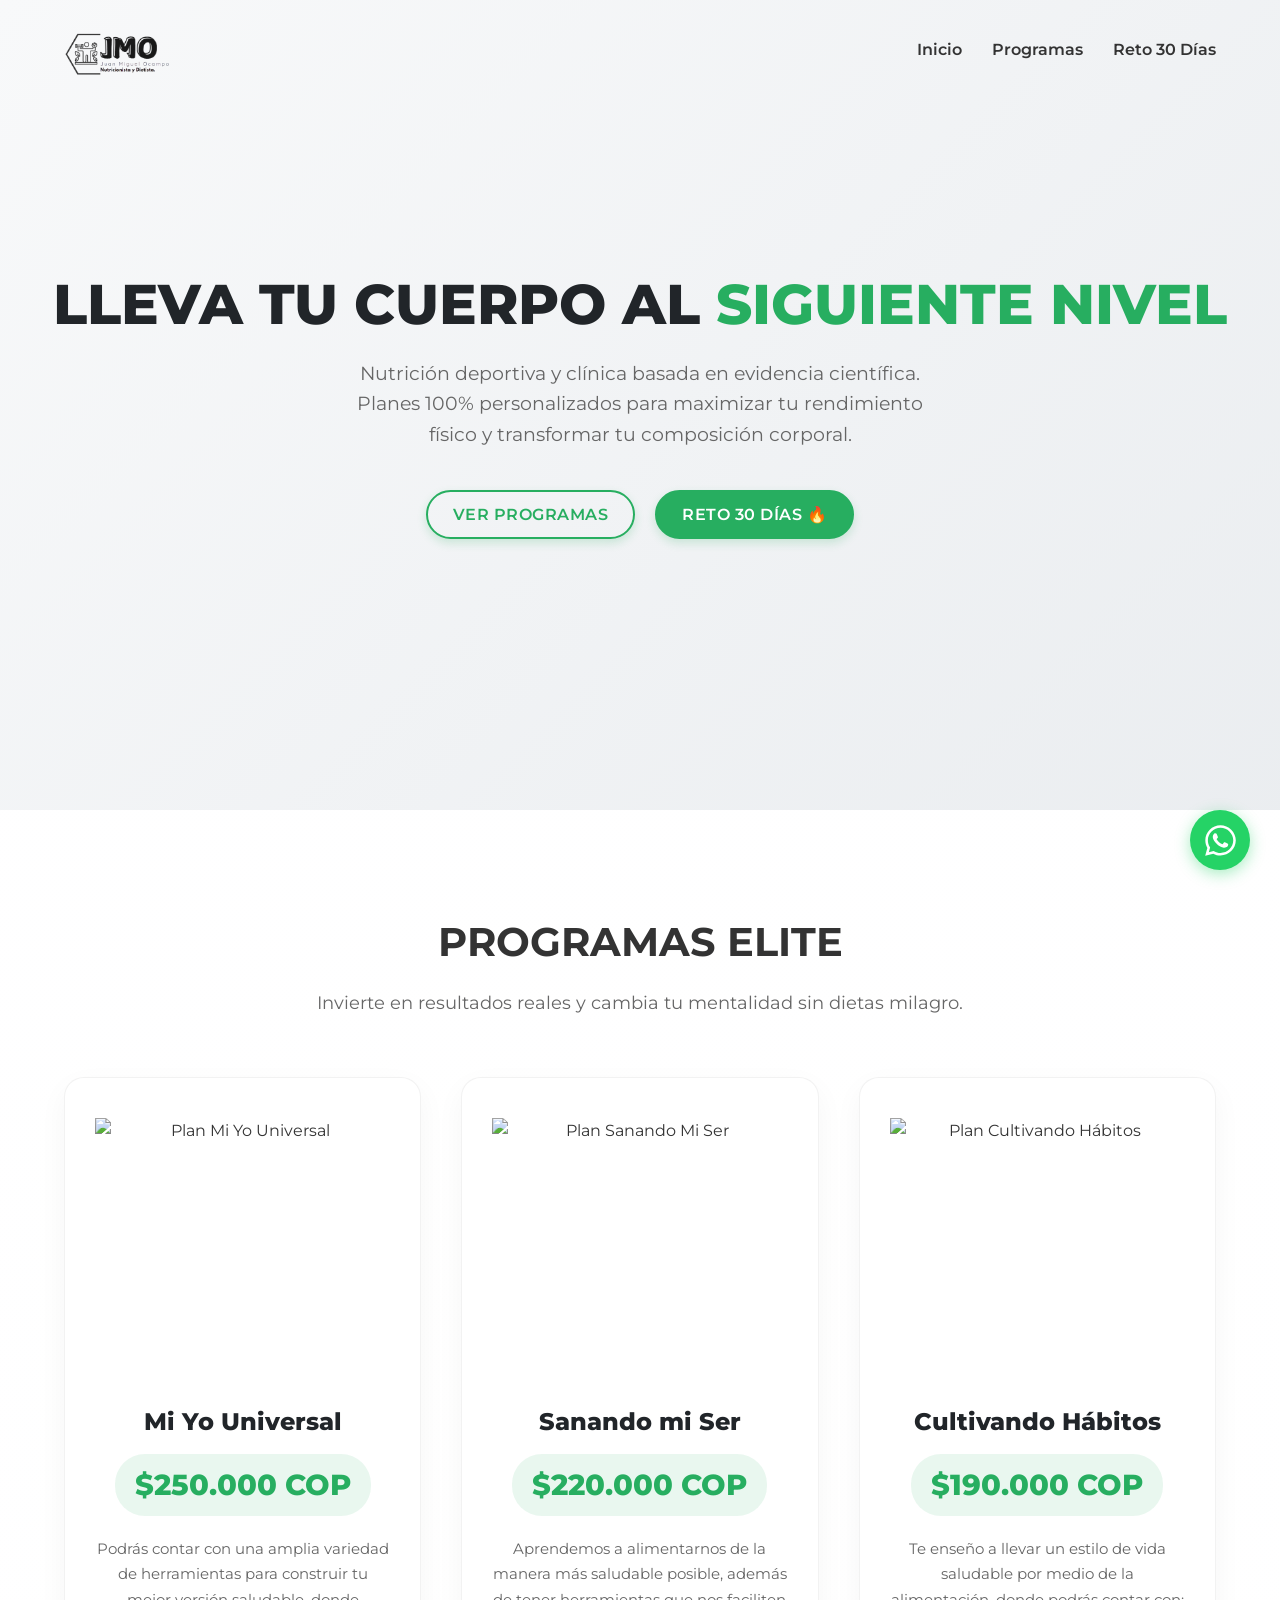
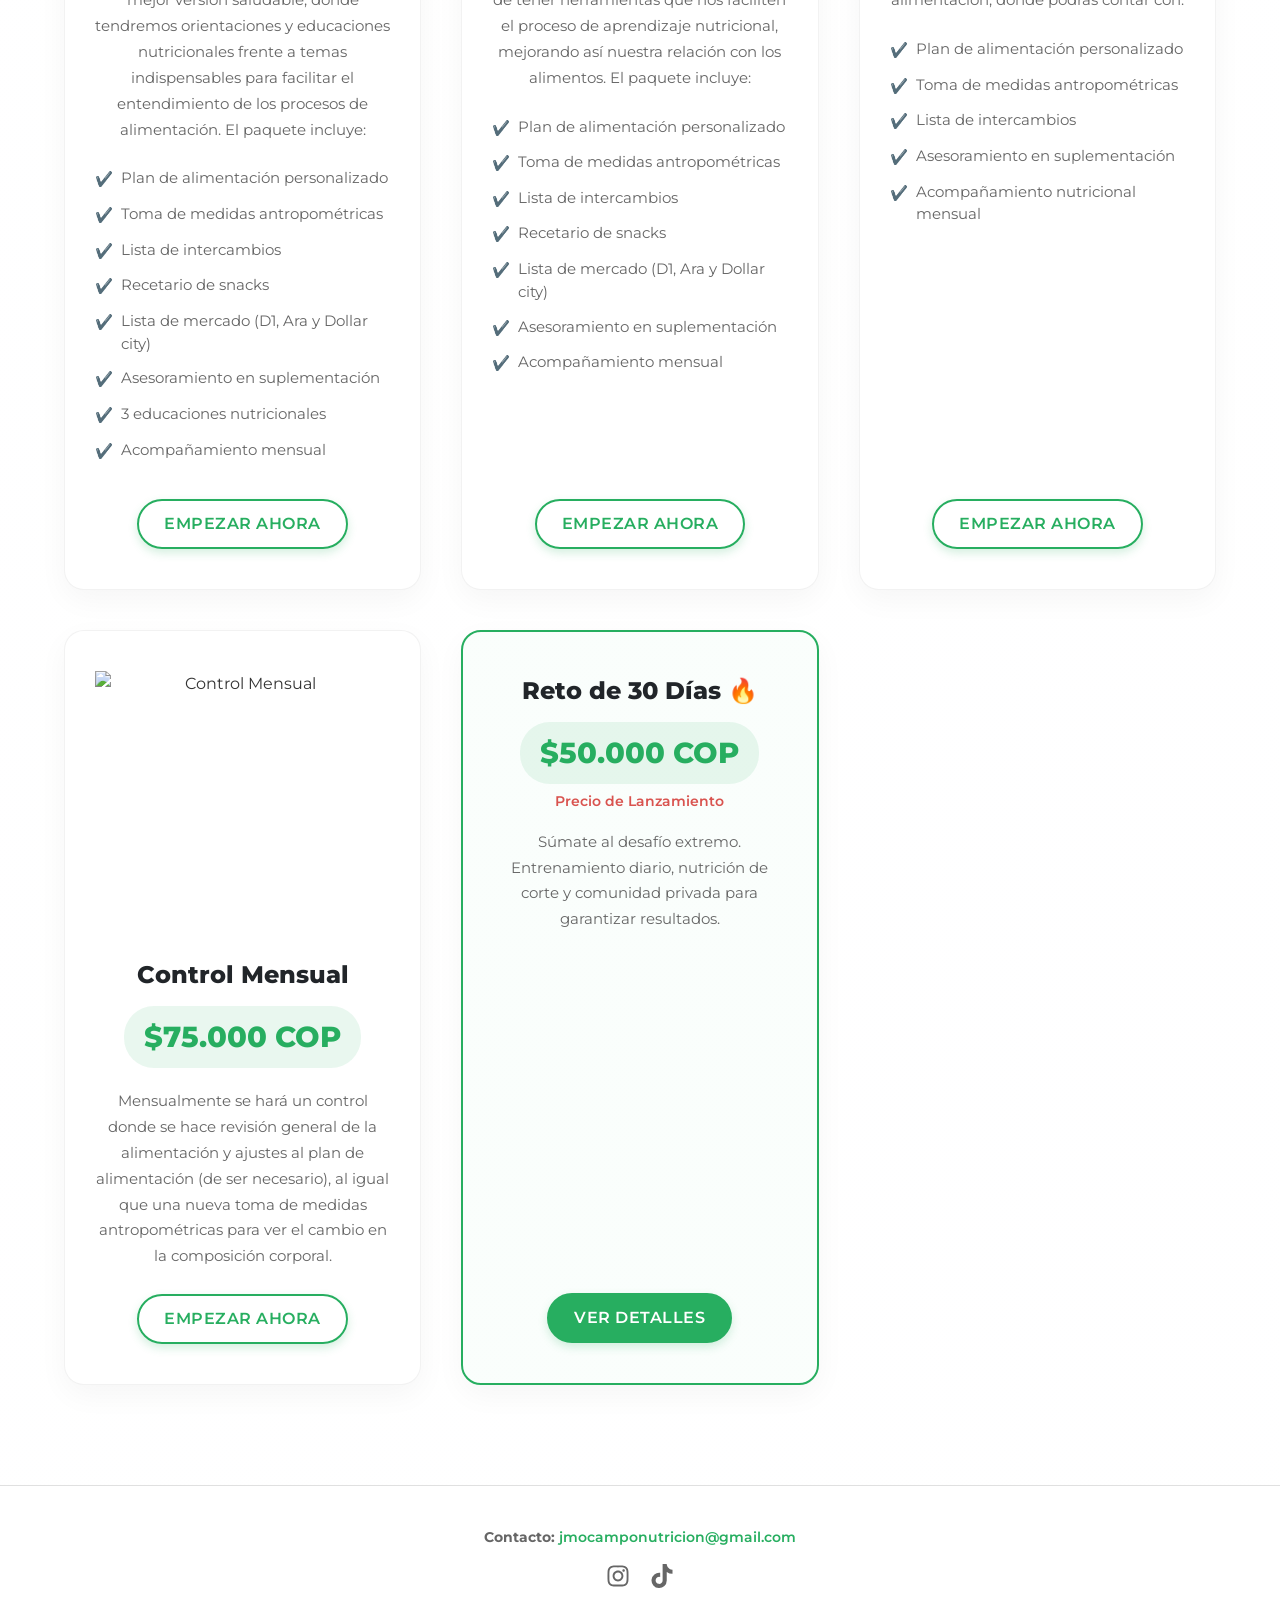
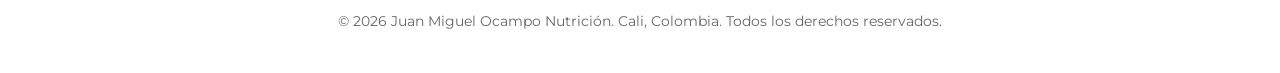
==== index.html @ ce95910d "Add files via upload" ====
<!DOCTYPE html>
<html lang="es">

<head>
    <meta charset="UTF-8">
    <meta name="viewport" content="width=device-width, initial-scale=1.0">
    <title>Juan Miguel Ocampo | Nutricionista Deportivo y Clínico</title>
    <meta name="description"
        content="Juan Miguel Ocampo, Nutricionista Deportivo y Clínico. Transformación corporal, planes nutricionales personalizados, y asesoramiento en suplementación.">
    <meta name="keywords"
        content="Juan Miguel Ocampo, nutricionista deportivo, nutrición clínica, planes nutricionales, pérdida de peso, rendimiento deportivo, Cali, Colombia">
    <meta name="author" content="Juan Miguel Ocampo">
    <link rel="icon" type="image/png" href="logo_jmo-sin_fondo.png">
    <link rel="preconnect" href="https://fonts.googleapis.com">
    <link rel="preconnect" href="https://fonts.gstatic.com" crossorigin>
    <link href="https://fonts.googleapis.com/css2?family=Montserrat:wght@400;600;800&display=swap" rel="stylesheet">
    <style>
        :root {
            --primary: #27ae60;
            --primary-hover: #219653;
            --dark-bg: #f8f9fa;
            --darker-bg: #ffffff;
            --text-main: #333333;
            --text-muted: #666666;
            --accent: rgba(39, 174, 96, 0.1);
            --border-color: #e0e0e0;
        }

        * {
            margin: 0;
            padding: 0;
            box-sizing: border-box;
            font-family: 'Montserrat', sans-serif;
        }

        html,
        body {
            overflow-x: hidden;
            width: 100%;
        }

        body {
            background-color: var(--dark-bg);
            color: var(--text-main);
            line-height: 1.6;
        }

        a {
            text-decoration: none;
            color: inherit;
        }

        /* Nav */
        nav {
            display: flex;
            justify-content: space-between;
            align-items: center;
            padding: 10px 5%;
            background-color: transparent;
            position: fixed;
            width: 100%;
            top: 0;
            z-index: 1000;
            border-bottom: 1px solid transparent;
            transition: all 0.3s ease;
        }

        nav.scrolled {
            background-color: rgba(255, 255, 255, 0.95);
            backdrop-filter: blur(10px);
            border-bottom: 1px solid var(--border-color);
            box-shadow: 0 4px 20px rgba(0, 0, 0, 0.05);
            padding: 5px 5%;
        }

        .logo {
            display: flex;
            align-items: center;
        }

        .logo img {
            height: 80px;
            width: auto;
            max-width: 300px;
            object-fit: contain;
        }

        .nav-links {
            display: flex;
            gap: 30px;
            list-style: none;
        }

        .nav-links li a {
            font-weight: 600;
            transition: color 0.3s;
        }

        .nav-links li a:hover {
            color: var(--primary);
        }

        .btn {
            background: var(--primary);
            color: #ffffff;
            padding: 10px 25px;
            border-radius: 30px;
            font-weight: 600;
            text-transform: uppercase;
            letter-spacing: 0.5px;
            transition: all 0.3s;
            display: inline-block;
            box-shadow: 0 4px 10px rgba(39, 174, 96, 0.2);
            border: 2px solid var(--primary);
        }

        .btn:hover {
            transform: translateY(-2px);
            background: var(--primary-hover);
            border-color: var(--primary-hover);
            box-shadow: 0 6px 15px rgba(39, 174, 96, 0.3);
        }

        .btn-outline {
            background: transparent;
            color: var(--primary);
        }

        .btn-outline:hover {
            background: var(--primary);
            color: #ffffff;
        }

        /* Hero */
        .hero {
            height: 90vh;
            display: flex;
            align-items: center;
            justify-content: center;
            text-align: center;
            padding: 0 20px;
            background: linear-gradient(135deg, rgba(248, 249, 250, 0.9) 0%, rgba(233, 236, 239, 0.9) 100%), url('img/hero_gym.png') no-repeat center center/cover;
            position: relative;
            overflow: hidden;
        }

        .hero h1 {
            font-size: 3.5rem;
            line-height: 1.2;
            margin-bottom: 20px;
            font-weight: 800;
            color: #212529;
            text-transform: uppercase;
        }

        .hero h1 span {
            color: var(--primary);
        }

        .hero p {
            font-size: 1.2rem;
            color: var(--text-muted);
            margin-bottom: 40px;
            max-width: 600px;
            margin-left: auto;
            margin-right: auto;
        }

        .hero-btn-group {
            display: flex;
            gap: 20px;
            justify-content: center;
        }

        /* Services Grid */
        .services-section {
            padding: 100px 5%;
            background: linear-gradient(to bottom, rgba(255, 255, 255, 0.98) 0%, rgba(255, 255, 255, 0.98) 100%);
            text-align: center;
        }

        .section-title {
            font-size: 2.5rem;
            margin-bottom: 15px;
            text-transform: uppercase;
        }

        .section-subtitle {
            color: var(--text-muted);
            margin-bottom: 60px;
            font-size: 1.1rem;
        }

        .services-grid {
            display: grid;
            grid-template-columns: repeat(auto-fit, minmax(300px, 1fr));
            gap: 40px;
            max-width: 1200px;
            margin: 0 auto;
        }

        .card {
            background: #ffffff;
            border: 1px solid rgba(0, 0, 0, 0.05);
            padding: 40px 30px;
            border-radius: 20px;
            transition: all 0.4s cubic-bezier(0.165, 0.84, 0.44, 1);
            text-align: center;
            box-shadow: 0 10px 30px rgba(0, 0, 0, 0.04);
            position: relative;
            overflow: hidden;
            display: flex;
            flex-direction: column;
            align-items: center;
        }

        .card::before {
            content: '';
            position: absolute;
            top: 0;
            left: 0;
            width: 100%;
            height: 5px;
            background: linear-gradient(90deg, var(--primary), #2ecc71);
            opacity: 0;
            transition: opacity 0.4s ease;
        }

        .card:hover {
            transform: translateY(-10px);
            box-shadow: 0 20px 40px rgba(39, 174, 96, 0.12);
            border-color: transparent;
        }

        .card:hover::before {
            opacity: 1;
        }

        .card h3 {
            font-size: 1.5rem;
            font-weight: 800;
            color: #212529;
            margin-bottom: 12px;
        }

        .card p {
            color: var(--text-muted);
            font-size: 0.95rem;
            line-height: 1.7;
            margin-bottom: 25px;
        }

        .program-img {
            width: 100%;
            height: 260px;
            object-fit: contain;
            margin-bottom: 25px;
            transition: transform 0.5s ease;
        }

        .card:hover .program-img {
            transform: scale(1.05);
        }

        .price {
            font-size: 1.8rem;
            font-weight: 800;
            margin-bottom: 20px;
            color: var(--primary);
            background: rgba(39, 174, 96, 0.1);
            padding: 8px 20px;
            border-radius: 30px;
            display: inline-block;
        }

        .card ul {
            list-style: none;
            padding: 0;
            text-align: left;
            margin-bottom: 25px;
            width: 100%;
        }

        .card ul li {
            color: var(--text-muted);
            font-size: 0.95rem;
            line-height: 1.5;
            margin-bottom: 12px;
            display: flex;
            align-items: flex-start;
            text-align: left;
        }

        .card ul li::before {
            content: '✔️';
            margin-right: 8px;
            font-size: 0.9rem;
            flex-shrink: 0;
            margin-top: 2px;
        }

        .card .btn,
        .card .btn-outline {
            margin-top: auto;
        }

        .whatsapp-float {
            position: fixed;
            width: 60px;
            height: 60px;
            bottom: 30px;
            right: 30px;
            background-color: #25d366;
            color: #FFF;
            border-radius: 50px;
            display: flex;
            align-items: center;
            justify-content: center;
            box-shadow: 0 4px 15px rgba(37, 211, 102, 0.4);
            z-index: 1000;
            transition: all 0.3s ease;
        }

        .whatsapp-float:hover {
            transform: scale(1.1) translateY(-5px);
            box-shadow: 0 8px 25px rgba(37, 211, 102, 0.6);
            color: #FFF;
        }

        .whatsapp-icon {
            width: 35px;
            height: 35px;
            fill: currentColor;
        }

        /* Footer */
        footer {
            padding: 40px 5%;
            text-align: center;
            border-top: 1px solid var(--border-color);
            background: #ffffff;
            color: var(--text-muted);
            font-size: 0.9rem;
        }

        .social-links {
            margin-top: 15px;
            display: flex;
            justify-content: center;
            gap: 20px;
        }

        .social-links a {
            color: var(--text-muted);
            transition: color 0.3s, transform 0.3s;
        }

        .social-links a:hover {
            color: var(--primary);
            transform: translateY(-2px);
        }

        .footer-info {
            margin-bottom: 5px;
        }

        .footer-info a {
            font-weight: 600;
            color: var(--primary);
            transition: color 0.3s;
        }

        .footer-info a:hover {
            color: var(--primary-hover);
        }

        @media (max-width: 768px) {
            nav {
                padding: 10px 15px;
            }

            .logo img {
                height: 60px;
            }

            .hero h1 {
                font-size: 2.3rem;
            }

            .hero p {
                font-size: 1rem;
            }

            .nav-links {
                display: none;
            }

            .hero-btn-group {
                flex-direction: column;
                gap: 15px;
            }

            .services-section {
                padding: 60px 20px;
            }

            .services-grid {
                grid-template-columns: 1fr;
            }

            .card {
                padding: 30px 20px;
            }

            .price {
                font-size: 1.5rem;
            }
        }

        /* Animation Classes */
        .fade-in {
            opacity: 0;
            transition: opacity 0.8s ease-out, transform 0.8s ease-out;
        }

        .slide-up {
            opacity: 0;
            transform: translateY(30px);
            transition: opacity 0.8s ease-out, transform 0.8s ease-out;
        }

        .fade-in.visible,
        .slide-up.visible {
            opacity: 1;
            transform: translateY(0);
        }
    </style>
</head>

<body>

    <nav>
        <a href="#" class="logo">
            <img src="logo_jmo-sin_fondo.png" alt="JMO Nutrición">
        </a>
        <ul class="nav-links">
            <li><a href="#inicio">Inicio</a></li>
            <li><a href="#programas">Programas</a></li>
            <li><a href="reto-30-dias.html">Reto 30 Días</a></li>
        </ul>
    </nav>

    <header class="hero" id="inicio">
        <div class="hero-content">
            <h1 class="slide-up">Lleva tu cuerpo al <span>siguiente nivel</span></h1>
            <p class="fade-in" style="transition-delay: 0.2s;">Nutrición deportiva y clínica basada en evidencia
                científica. Planes 100% personalizados para maximizar
                tu rendimiento físico y transformar tu composición corporal.</p>
            <div class="hero-btn-group slide-up" style="transition-delay: 0.4s;">
                <a href="#programas" class="btn btn-outline">Ver Programas</a>
                <a href="reto-30-dias.html" class="btn">Reto 30 Días 🔥</a>
            </div>
        </div>
    </header>

    <section class="services-section" id="programas">
        <h2 class="section-title fade-in">Programas Elite</h2>
        <p class="section-subtitle fade-in">Invierte en resultados reales y cambia tu mentalidad sin dietas milagro.</p>

        <div class="services-grid">
            <div class="card slide-up">
                <img src="img/mi yo universal.png" alt="Plan Mi Yo Universal" class="program-img">
                <h3>Mi Yo Universal</h3>
                <span class="price">$250.000 COP</span>
                <p>Podrás contar con una amplia variedad de herramientas para construir tu mejor versión saludable,
                    donde tendremos orientaciones y educaciones nutricionales frente a temas indispensables para
                    facilitar el entendimiento de los procesos de alimentación. El paquete incluye:</p>
                <ul>
                    <li>Plan de alimentación personalizado</li>
                    <li>Toma de medidas antropométricas</li>
                    <li>Lista de intercambios</li>
                    <li>Recetario de snacks</li>
                    <li>Lista de mercado (D1, Ara y Dollar city)</li>
                    <li>Asesoramiento en suplementación</li>
                    <li>3 educaciones nutricionales</li>
                    <li>Acompañamiento mensual</li>
                </ul>
                <a href="https://wa.me/573128251604?text=Me%20interesa%20el%20plan%20MI%20YO%20UNIVERSAL"
                    class="btn btn-outline" target="_blank">Empezar Ahora</a>
            </div>

            <div class="card slide-up" style="transition-delay: 0.1s;">
                <img src="img/sanando mi ser.png" alt="Plan Sanando Mi Ser" class="program-img">
                <h3>Sanando mi Ser</h3>
                <span class="price">$220.000 COP</span>
                <p>Aprendemos a alimentarnos de la manera más saludable posible, además de tener herramientas que nos
                    faciliten el proceso de aprendizaje nutricional, mejorando así nuestra relación con los alimentos.
                    El paquete incluye:</p>
                <ul>
                    <li>Plan de alimentación personalizado</li>
                    <li>Toma de medidas antropométricas</li>
                    <li>Lista de intercambios</li>
                    <li>Recetario de snacks</li>
                    <li>Lista de mercado (D1, Ara y Dollar city)</li>
                    <li>Asesoramiento en suplementación</li>
                    <li>Acompañamiento mensual</li>
                </ul>
                <a href="https://wa.me/573128251604?text=Me%20interesa%20el%20plan%20SANANDO%20MI%20SER"
                    class="btn btn-outline" target="_blank">Empezar Ahora</a>
            </div>

            <div class="card slide-up" style="transition-delay: 0.2s;">
                <img src="img/cultivando habitos.png" alt="Plan Cultivando Hábitos" class="program-img">
                <h3>Cultivando Hábitos</h3>
                <span class="price">$190.000 COP</span>
                <p>Te enseño a llevar un estilo de vida saludable por medio de la alimentación, donde podrás contar con:
                </p>
                <ul>
                    <li>Plan de alimentación personalizado</li>
                    <li>Toma de medidas antropométricas</li>
                    <li>Lista de intercambios</li>
                    <li>Asesoramiento en suplementación</li>
                    <li>Acompañamiento nutricional mensual</li>
                </ul>
                <a href="https://wa.me/573128251604?text=Me%20interesa%20el%20plan%20CULTIVANDO%20HABITOS"
                    class="btn btn-outline" target="_blank">Empezar Ahora</a>
            </div>

            <div class="card slide-up" style="transition-delay: 0.3s;">
                <img src="img/control mensual.png" alt="Control Mensual" class="program-img">
                <h3>Control Mensual</h3>
                <span class="price">$75.000 COP</span>
                <p>Mensualmente se hará un control donde se hace revisión general de la alimentación y ajustes al plan
                    de alimentación (de ser necesario), al igual que una nueva toma de medidas antropométricas para ver
                    el cambio en la composición corporal.</p>
                <a href="https://wa.me/573128251604?text=Me%20interesa%20el%20CONTROL%20MENSUAL" class="btn btn-outline"
                    target="_blank">Empezar Ahora</a>
            </div>

            <div class="card slide-up"
                style="border: 2px solid var(--primary); background: rgba(39, 174, 96, 0.02); transition-delay: 0.3s;">
                <h3>Reto de 30 Días 🔥</h3>
                <span class="price" style="color: var(--primary); margin-bottom: 5px;">$50.000 COP</span>
                <p style="font-size: 0.9rem; margin-bottom: 15px; color: #d9534f; font-weight: 600;">Precio de
                    Lanzamiento</p>
                <p>Súmate al desafío extremo. Entrenamiento diario, nutrición de corte y comunidad privada para
                    garantizar resultados.</p>
                <a href="reto-30-dias.html" class="btn">Ver Detalles</a>
            </div>
        </div>
    </section>

    <footer>
        <div class="footer-info">
            <p><strong>Contacto:</strong> <a href="mailto:jmocamponutricion@gmail.com">jmocamponutricion@gmail.com</a>
            </p>
        </div>
        <div class="social-links">
            <a href="https://www.instagram.com/jmo_nutricion/" target="_blank" aria-label="Instagram">
                <svg viewBox="0 0 448 512" width="24" height="24" fill="currentColor">
                    <path
                        d="M224.1 141c-63.6 0-114.9 51.3-114.9 114.9s51.3 114.9 114.9 114.9S339 319.5 339 255.9 287.7 141 224.1 141zm0 189.6c-41.1 0-74.7-33.5-74.7-74.7s33.5-74.7 74.7-74.7 74.7 33.5 74.7 74.7-33.6 74.7-74.7 74.7zm146.4-194.3c0 14.9-12 26.8-26.8 26.8-14.9 0-26.8-12-26.8-26.8s12-26.8 26.8-26.8 26.8 12 26.8 26.8zm76.1 27.2c-1.7-35.9-9.9-67.7-36.2-93.9-26.2-26.2-58-34.4-93.9-36.2-37-2.1-147.9-2.1-184.9 0-35.8 1.7-67.6 9.9-93.9 36.1s-34.4 58-36.2 93.9c-2.1 37-2.1 147.9 0 184.9 1.7 35.9 9.9 67.7 36.2 93.9s58 34.4 93.9 36.2c37 2.1 147.9 2.1 184.9 0 35.9-1.7 67.7-9.9 93.9-36.2 26.2-26.2 34.4-58 36.2-93.9 2.1-37 2.1-147.8 0-184.8zM398.8 388c-7.8 19.6-22.9 34.7-42.6 42.6-29.5 11.7-99.5 9-132.1 9s-102.7 2.6-132.1-9c-19.6-7.8-34.7-22.9-42.6-42.6-11.7-29.5-9-99.5-9-132.1s-2.6-102.7 9-132.1c7.8-19.6 22.9-34.7 42.6-42.6 29.5-11.7 99.5-9 132.1-9s102.7-2.6 132.1 9c19.6 7.8 34.7 22.9 42.6 42.6 11.7 29.5 9 99.5 9 132.1s2.7 102.7-9 132.1z" />
                </svg>
            </a>
            <a href="https://www.tiktok.com/@_ocampo226" target="_blank" aria-label="TikTok">
                <svg viewBox="0 0 448 512" width="24" height="24" fill="currentColor">
                    <path
                        d="M448,209.91a210.06,210.06,0,0,1-122.77-39.25V349.38A162.55,162.55,0,1,1,185,188.31V278.2a74.62,74.62,0,1,0,52.23,71.18V0l88,0a121.18,121.18,0,0,0,1.86,22.17h0A122.18,122.18,0,0,0,381,102.39a121.43,121.43,0,0,0,67,20.14Z" />
                </svg>
            </a>
        </div>
        <p style="margin-top: 15px;">&copy; 2026 Juan Miguel Ocampo Nutrición. Cali, Colombia. Todos los derechos
            reservados.</p>
    </footer>

    <script>
        // Navbar scroll effect
        window.addEventListener('scroll', () => {
            const nav = document.querySelector('nav');
            if (window.scrollY > 50) {
                nav.classList.add('scrolled');
            } else {
                nav.classList.remove('scrolled');
            }
        });

        // Intersection Observer for animations
        const observerOptions = {
            root: null,
            rootMargin: '0px',
            threshold: 0.15
        };

        const observer = new IntersectionObserver((entries, observer) => {
            entries.forEach(entry => {
                if (entry.isIntersecting) {
                    entry.target.classList.add('visible');
                    observer.unobserve(entry.target); // Optional: animate only once
                }
            });
        }, observerOptions);

        document.querySelectorAll('.fade-in, .slide-up').forEach(element => {
            observer.observe(element);
        });

        // Trigger animations for elements already in view on load
        setTimeout(() => {
            document.querySelectorAll('.hero-content .fade-in, .hero-content .slide-up').forEach(el => {
                el.classList.add('visible');
            });
        }, 100);
    </script>

    <!-- Botón flotante de WhatsApp -->
    <a href="https://wa.me/573128251604?text=Hola,%20vengo%20de%20la%20p%C3%A1gina%20web%20y%20me%20gustar%C3%ADa%20agendar%20una%20cita%20o%20conocer%20m%C3%A1s%20sobre%20los%20planes."
        class="whatsapp-float" target="_blank" aria-label="Hablar por WhatsApp">
        <svg class="whatsapp-icon" xmlns="http://www.w3.org/2000/svg" viewBox="0 0 448 512">
            <!--!Font Awesome Free 6.5.1 by @fontawesome - https://fontawesome.com License - https://fontawesome.com/license/free Copyright 2024 Fonticons, Inc.-->
            <path
                d="M380.9 97.1C339 55.1 283.2 32 223.9 32c-122.4 0-222 99.6-222 222 0 39.1 10.2 77.3 29.6 111L0 480l117.7-30.9c32.4 17.7 68.9 27 106.1 27h.1c122.3 0 224.1-99.6 224.1-222 0-59.3-25.2-115-67.1-157zm-157 341.6c-33.2 0-65.7-8.9-94-25.7l-6.7-4-69.8 18.3L72 359.2l-4.4-7c-18.5-29.4-28.2-63.3-28.2-98.2 0-101.7 82.8-184.5 184.6-184.5 49.3 0 95.6 19.2 130.4 54.1 34.8 34.9 56.2 81.2 56.1 130.5 0 101.8-84.9 184.6-186.6 184.6zm101.2-138.2c-5.5-2.8-32.8-16.2-37.9-18-5.1-1.9-8.8-2.8-12.5 2.8-3.7 5.6-14.3 18-17.6 21.8-3.2 3.7-6.5 4.2-12 1.4-32.6-16.3-54-29.1-75.5-66-5.7-9.8 5.7-9.1 16.3-30.3 1.8-3.7 .9-6.9-.5-9.7-1.4-2.8-12.5-30.1-17.1-41.2-4.5-10.8-9.1-9.3-12.5-9.5-3.2-.2-6.9-.2-10.6-.2-3.7 0-9.7 1.4-14.8 6.9-5.1 5.6-19.4 19-19.4 46.3 0 27.3 19.9 53.7 22.6 57.4 2.8 3.7 39.1 59.7 94.8 83.8 35.2 15.2 49 16.5 66.6 13.9 10.7-1.6 32.8-13.4 37.4-26.4 4.6-13 4.6-24.1 3.2-26.4-1.3-2.5-5-3.9-10.5-6.6z" />
        </svg>
    </a>
</body>

</html>
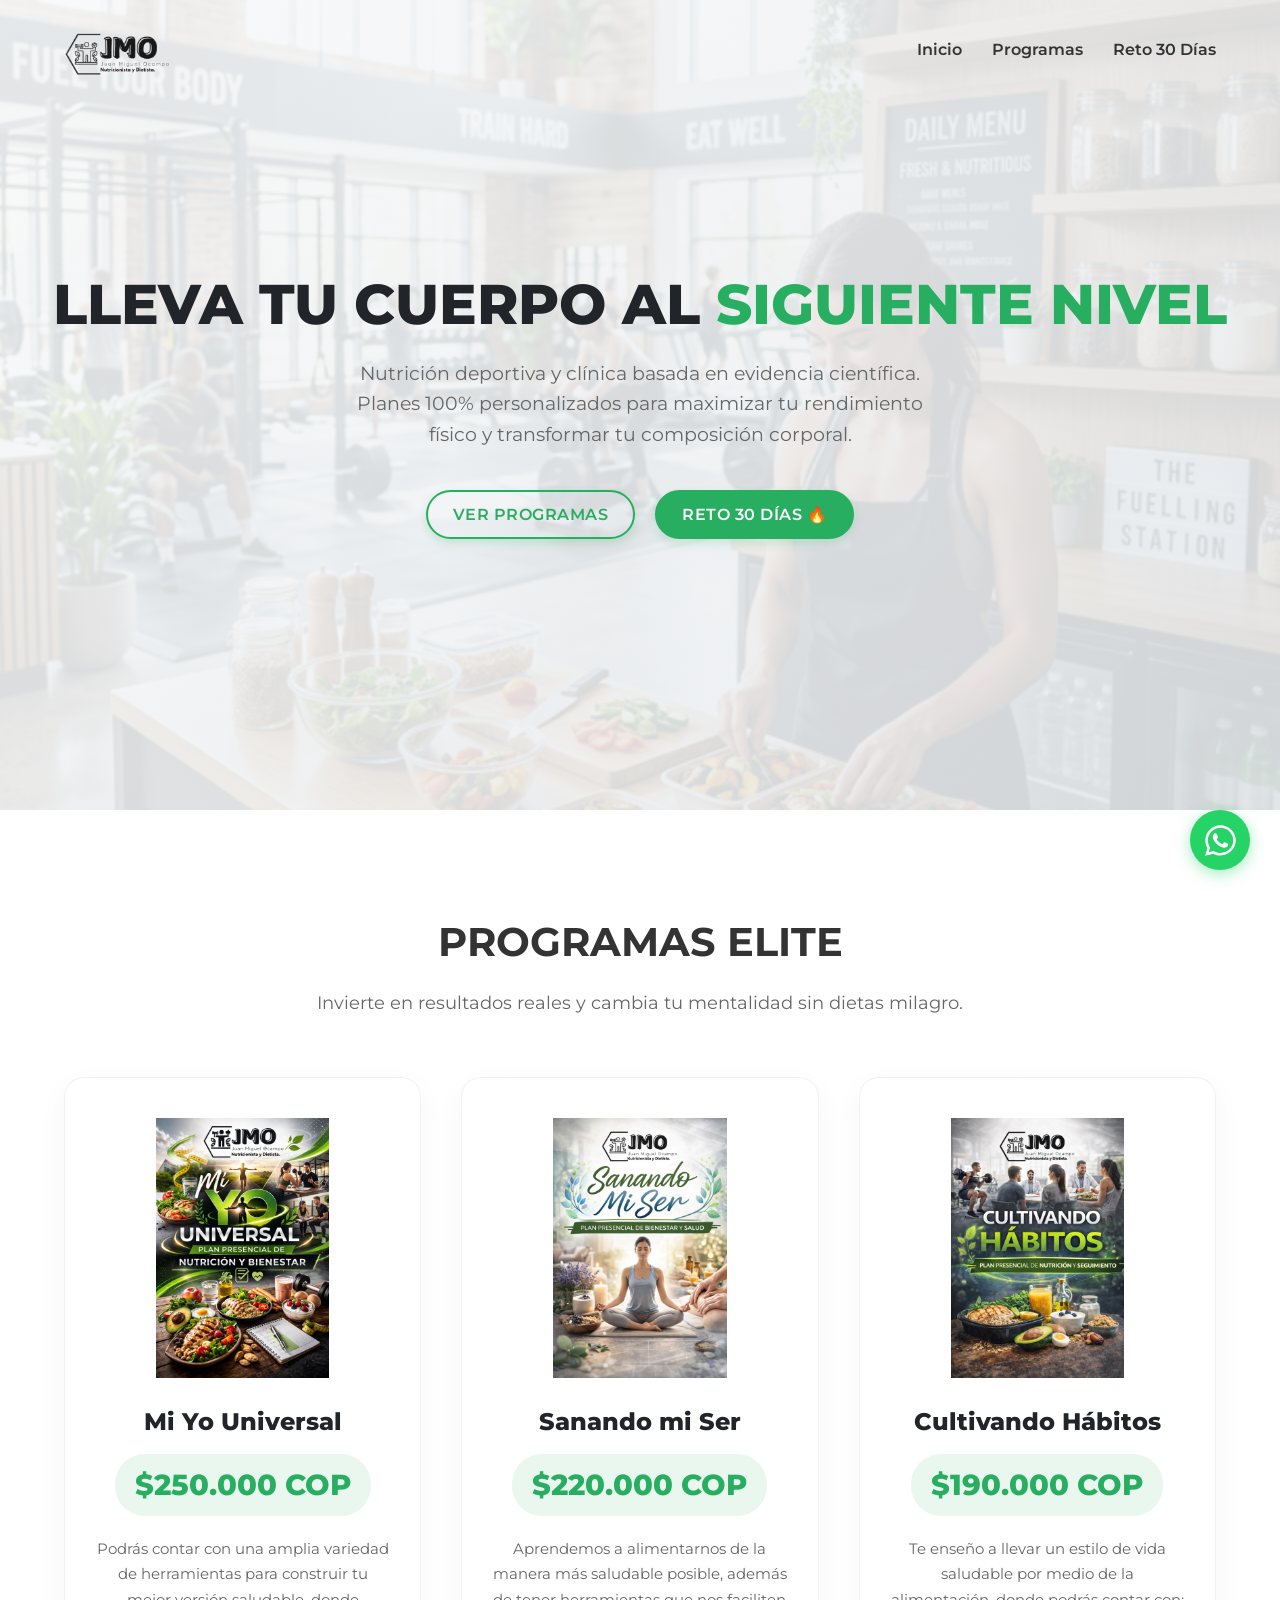
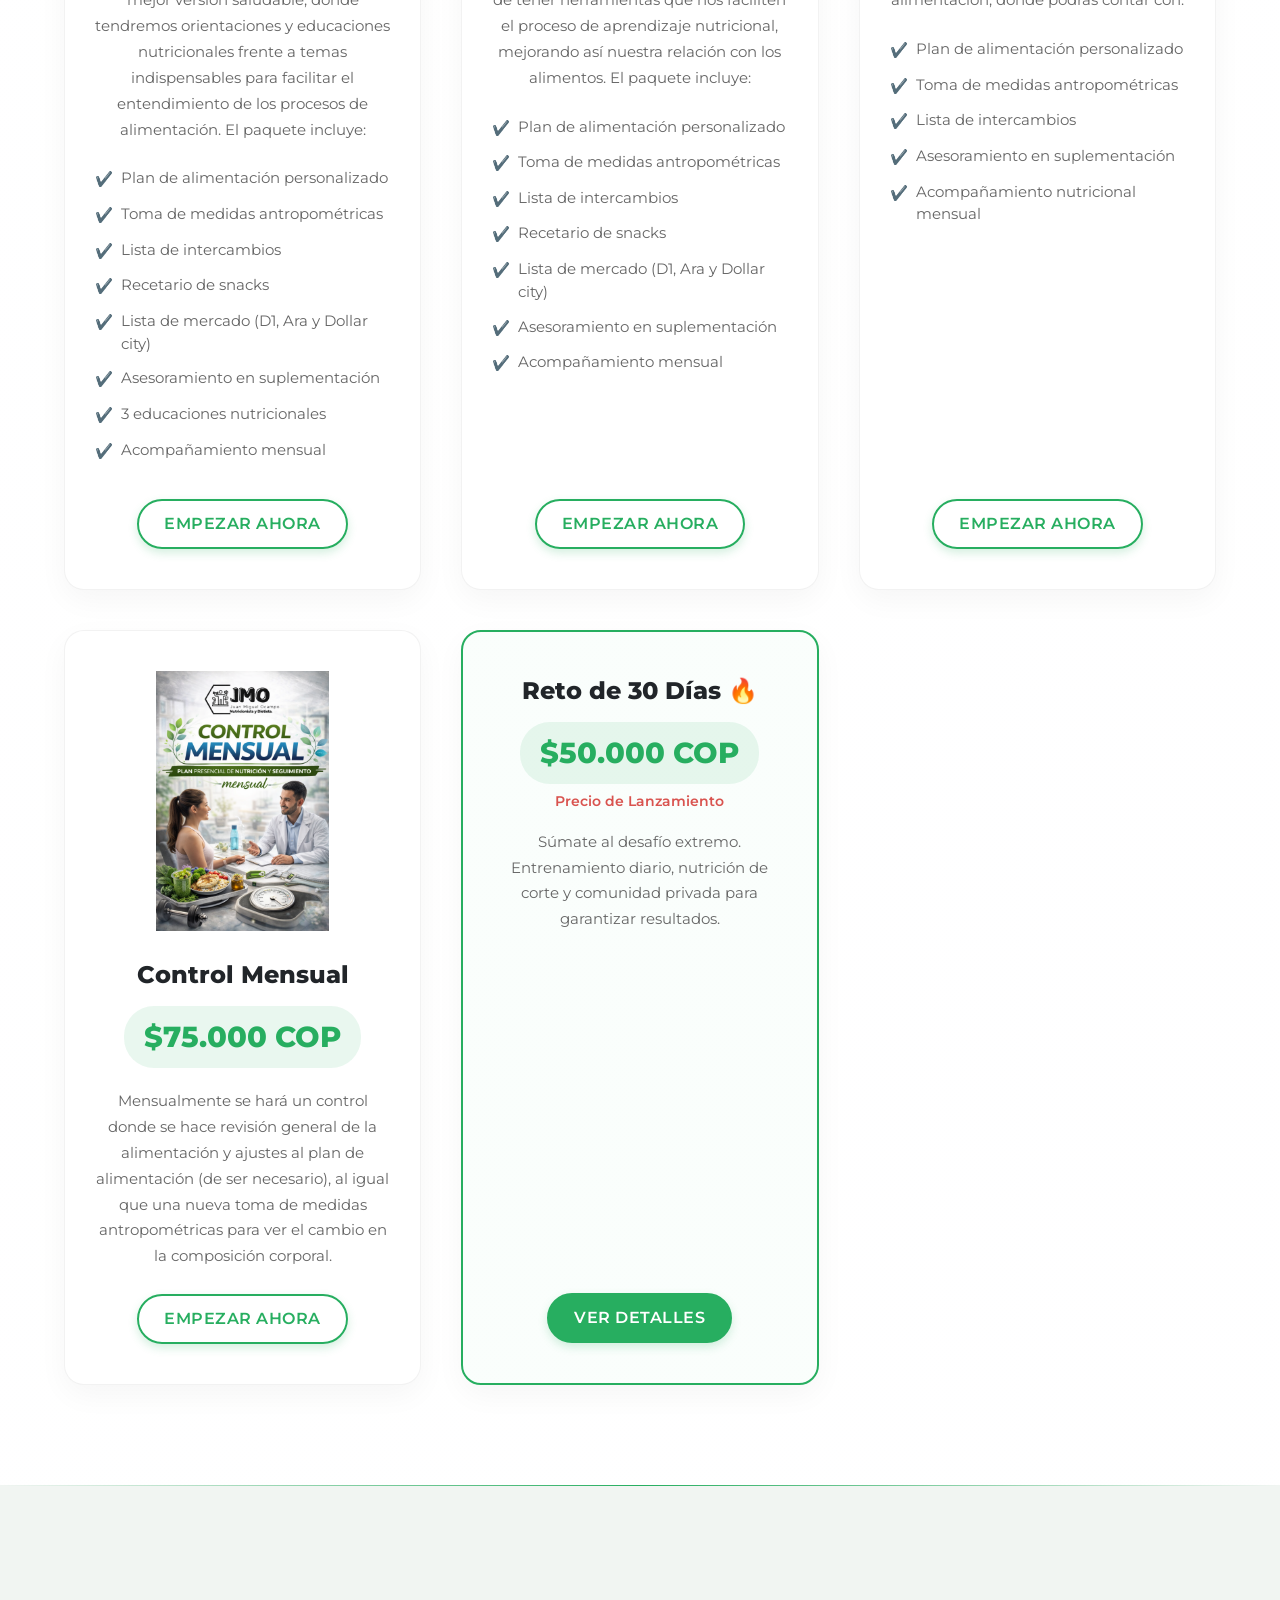
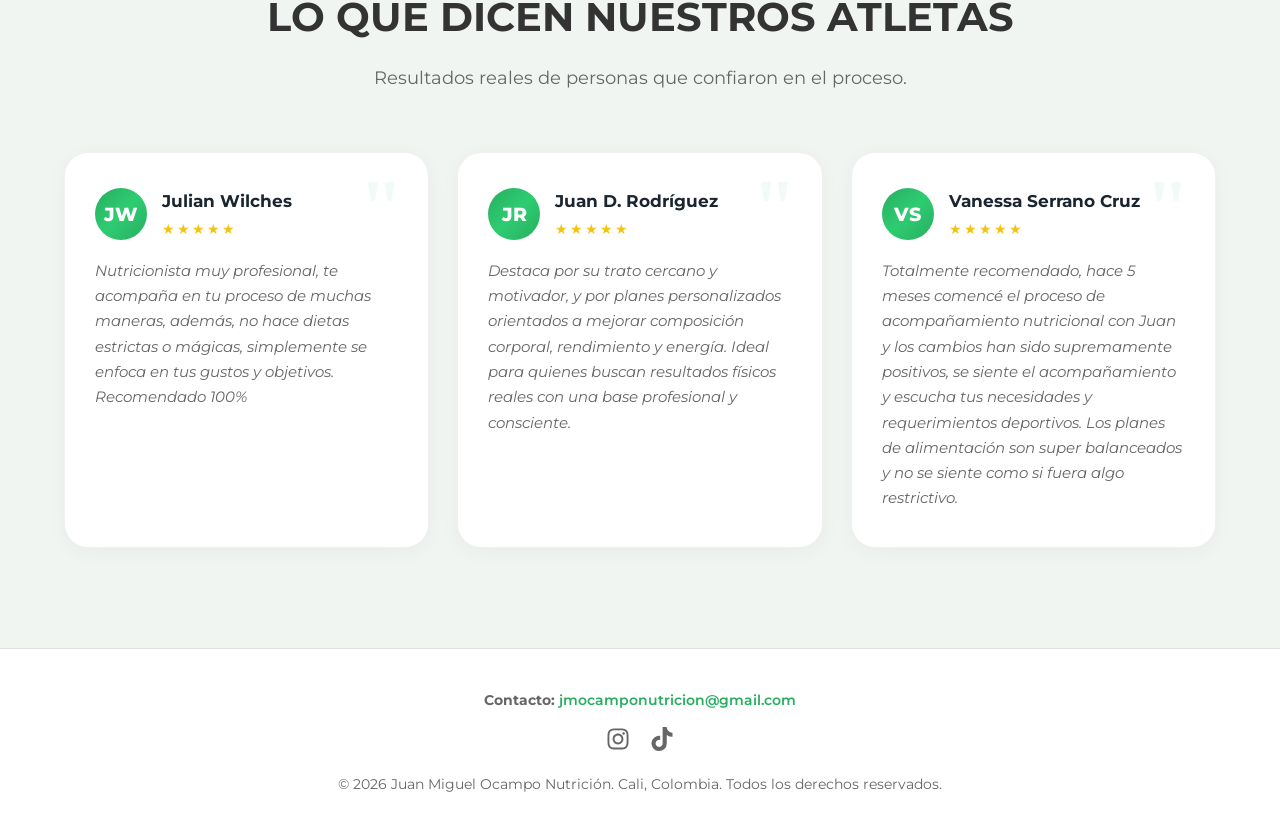
==== commit adab48a5: "Add files via upload" ====
--- a/index.html
+++ b/index.html
@@ -24,6 +24,14 @@
             --text-muted: #666666;
             --accent: rgba(39, 174, 96, 0.1);
             --border-color: #e0e0e0;
+            /* Testimonials specific variables */
+            --primary-light: rgba(39, 174, 96, 0.08);
+            --text-bright: #1a252f;
+            --accent-gold: #f1c40f;
+            --gradient-primary: linear-gradient(135deg, #27ae60, #2ecc71, #27ae60);
+            --section-alt: #f1f5f2;
+            --card-bg: #ffffff;
+            --card-border: rgba(0, 0, 0, 0.06);
         }
 
         * {
@@ -430,9 +438,113 @@
         }
 
         .fade-in.visible,
-        .slide-up.visible {
+        .slide-up.visible,
+        .slide-left.visible {
             opacity: 1;
             transform: translateY(0);
+        }
+
+        /* Testimonials Section */
+        .testimonials-section {
+            padding: 100px 5%;
+            background: var(--section-alt);
+            position: relative;
+            text-align: center;
+        }
+
+        .testimonials-section::before {
+            content: '';
+            position: absolute;
+            top: 0;
+            left: 0;
+            right: 0;
+            height: 1px;
+            background: linear-gradient(90deg, transparent, var(--primary), transparent);
+        }
+
+        .testimonials-grid {
+            display: grid;
+            grid-template-columns: repeat(auto-fit, minmax(300px, 1fr));
+            gap: 28px;
+            max-width: 1200px;
+            margin: 0 auto;
+        }
+
+        .testimonial-card {
+            background: var(--card-bg);
+            border: 1px solid var(--card-border);
+            border-radius: 24px;
+            padding: 35px 30px;
+            text-align: left;
+            transition: all 0.4s cubic-bezier(0.4, 0, 0.2, 1);
+            position: relative;
+            box-shadow: 0 4px 20px rgba(0, 0, 0, 0.04);
+        }
+
+        .testimonial-card::before {
+            content: '"';
+            position: absolute;
+            top: 15px;
+            right: 25px;
+            font-size: 5rem;
+            font-weight: 900;
+            color: rgba(39, 174, 96, 0.06);
+            line-height: 1;
+            font-family: Georgia, serif;
+        }
+
+        .testimonial-card:hover {
+            transform: translateY(-6px);
+            border-color: rgba(39, 174, 96, 0.2);
+            box-shadow: 0 15px 40px rgba(39, 174, 96, 0.08);
+        }
+
+        .testimonial-header {
+            display: flex;
+            align-items: center;
+            gap: 15px;
+            margin-bottom: 18px;
+        }
+
+        .testimonial-avatar {
+            width: 52px;
+            height: 52px;
+            border-radius: 50%;
+            background: var(--gradient-primary);
+            display: flex;
+            align-items: center;
+            justify-content: center;
+            font-size: 1.2rem;
+            font-weight: 800;
+            color: white;
+            flex-shrink: 0;
+        }
+
+        .testimonial-info h4 {
+            color: var(--text-bright);
+            font-size: 1.05rem;
+            font-weight: 700;
+            margin-bottom: 0;
+        }
+
+        .testimonial-stars {
+            color: var(--accent-gold);
+            font-size: 0.9rem;
+            letter-spacing: 2px;
+            margin-top: 3px;
+        }
+
+        .testimonial-text {
+            color: var(--text-muted);
+            font-size: 0.93rem;
+            line-height: 1.7;
+            font-style: italic;
+        }
+
+        .slide-left {
+            opacity: 0;
+            transform: translateX(-30px);
+            transition: opacity 0.8s ease-out, transform 0.8s ease-out;
         }
     </style>
 </head>
@@ -546,6 +658,54 @@
                 <p>Súmate al desafío extremo. Entrenamiento diario, nutrición de corte y comunidad privada para
                     garantizar resultados.</p>
                 <a href="reto-30-dias.html" class="btn">Ver Detalles</a>
+            </div>
+        </div>
+    </section>
+
+    <!-- ==================== TESTIMONIALS ==================== -->
+    <section class="testimonials-section">
+        <h2 class="section-title slide-up">Lo que dicen nuestros <span>Atletas</span></h2>
+        <p class="section-subtitle fade-in">Resultados reales de personas que confiaron en el proceso.</p>
+
+        <div class="testimonials-grid">
+            <div class="testimonial-card slide-up" style="transition-delay: 0.1s;">
+                <div class="testimonial-header">
+                    <div class="testimonial-avatar">JW</div>
+                    <div class="testimonial-info">
+                        <h4>Julian Wilches</h4>
+                        <div class="testimonial-stars">★★★★★</div>
+                    </div>
+                </div>
+                <p class="testimonial-text">Nutricionista muy profesional, te acompaña en tu proceso de muchas maneras,
+                    además, no hace dietas estrictas o mágicas, simplemente se enfoca en tus gustos y objetivos.
+                    Recomendado 100%</p>
+            </div>
+
+            <div class="testimonial-card slide-up" style="transition-delay: 0.2s;">
+                <div class="testimonial-header">
+                    <div class="testimonial-avatar">JR</div>
+                    <div class="testimonial-info">
+                        <h4>Juan D. Rodríguez</h4>
+                        <div class="testimonial-stars">★★★★★</div>
+                    </div>
+                </div>
+                <p class="testimonial-text">Destaca por su trato cercano y motivador, y por planes personalizados
+                    orientados a mejorar composición corporal, rendimiento y energía. Ideal para quienes buscan
+                    resultados físicos reales con una base profesional y consciente.</p>
+            </div>
+
+            <div class="testimonial-card slide-up" style="transition-delay: 0.3s;">
+                <div class="testimonial-header">
+                    <div class="testimonial-avatar">VS</div>
+                    <div class="testimonial-info">
+                        <h4>Vanessa Serrano Cruz</h4>
+                        <div class="testimonial-stars">★★★★★</div>
+                    </div>
+                </div>
+                <p class="testimonial-text">Totalmente recomendado, hace 5 meses comencé el proceso de acompañamiento
+                    nutricional con Juan y los cambios han sido supremamente positivos, se siente el acompañamiento y
+                    escucha tus necesidades y requerimientos deportivos. Los planes de alimentación son super
+                    balanceados y no se siente como si fuera algo restrictivo.</p>
             </div>
         </div>
     </section>
@@ -600,7 +760,7 @@
             });
         }, observerOptions);
 
-        document.querySelectorAll('.fade-in, .slide-up').forEach(element => {
+        document.querySelectorAll('.fade-in, .slide-up, .slide-left').forEach(element => {
             observer.observe(element);
         });
 
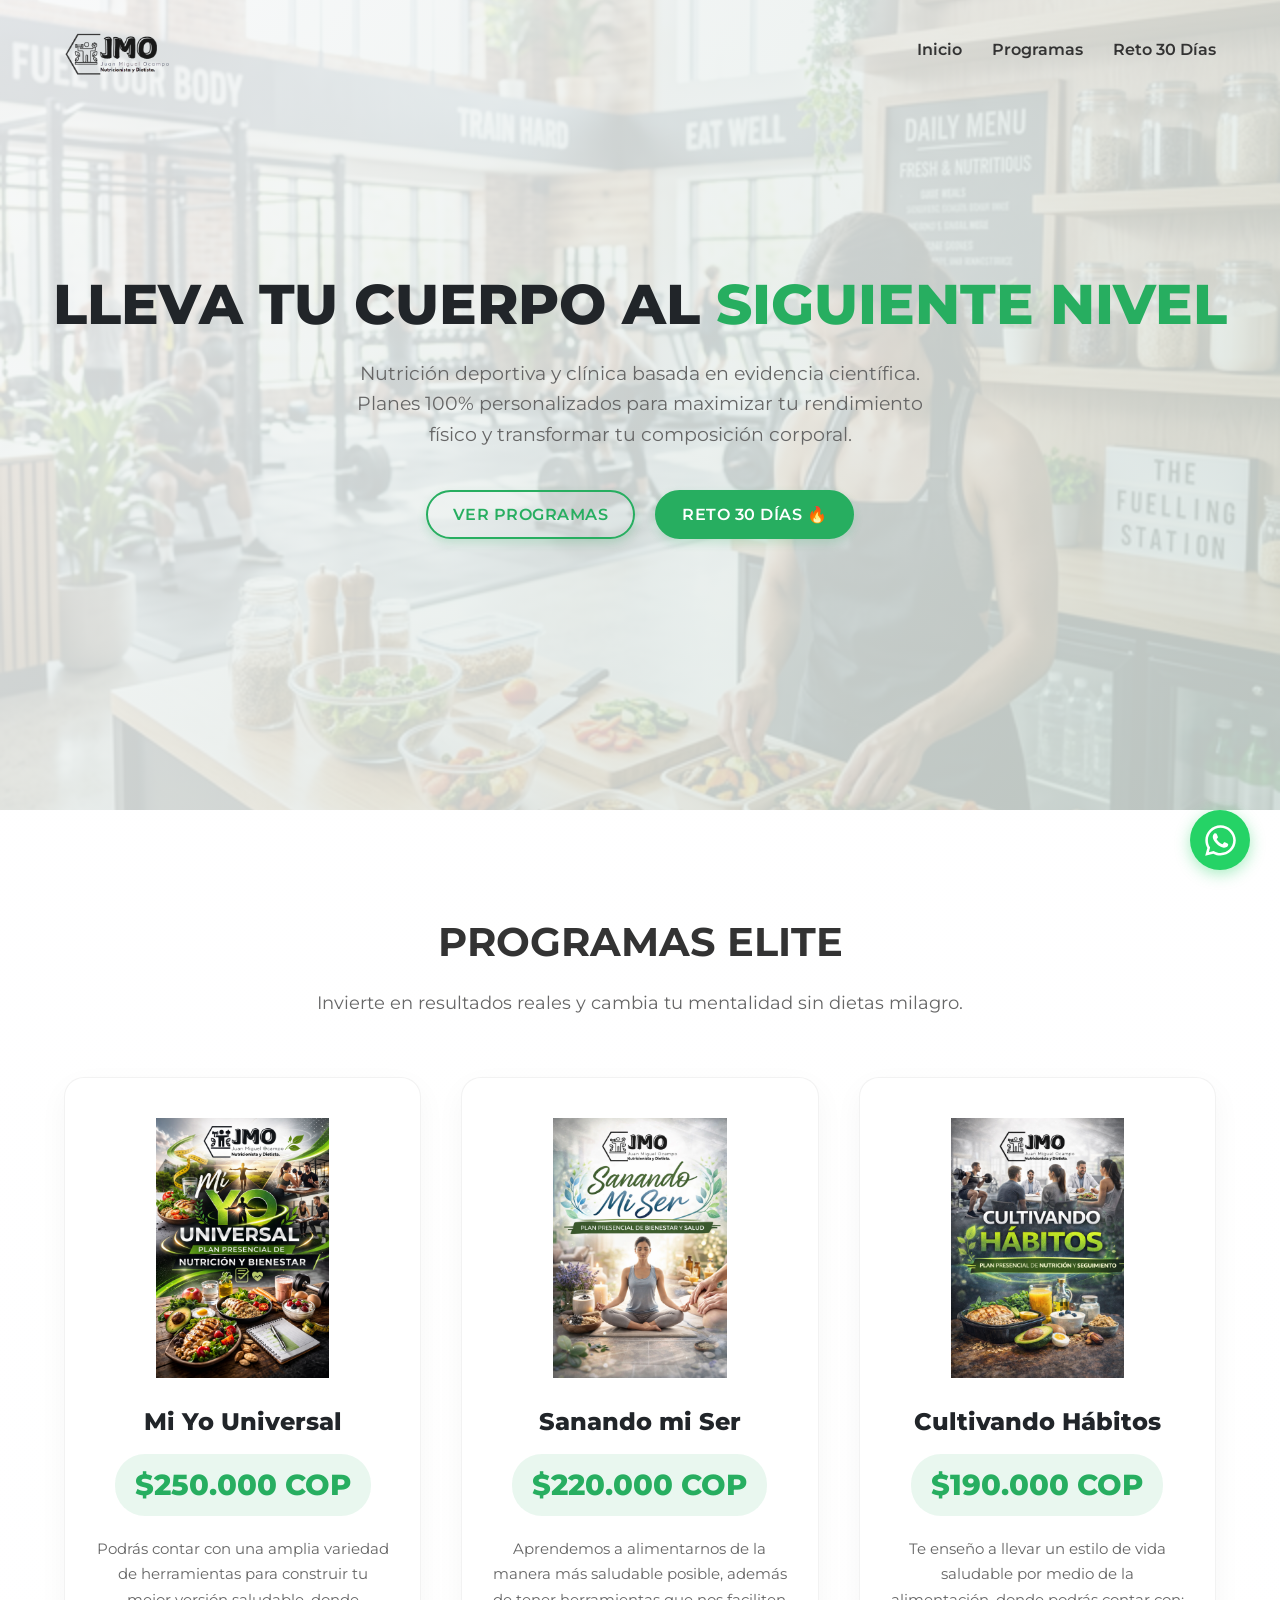
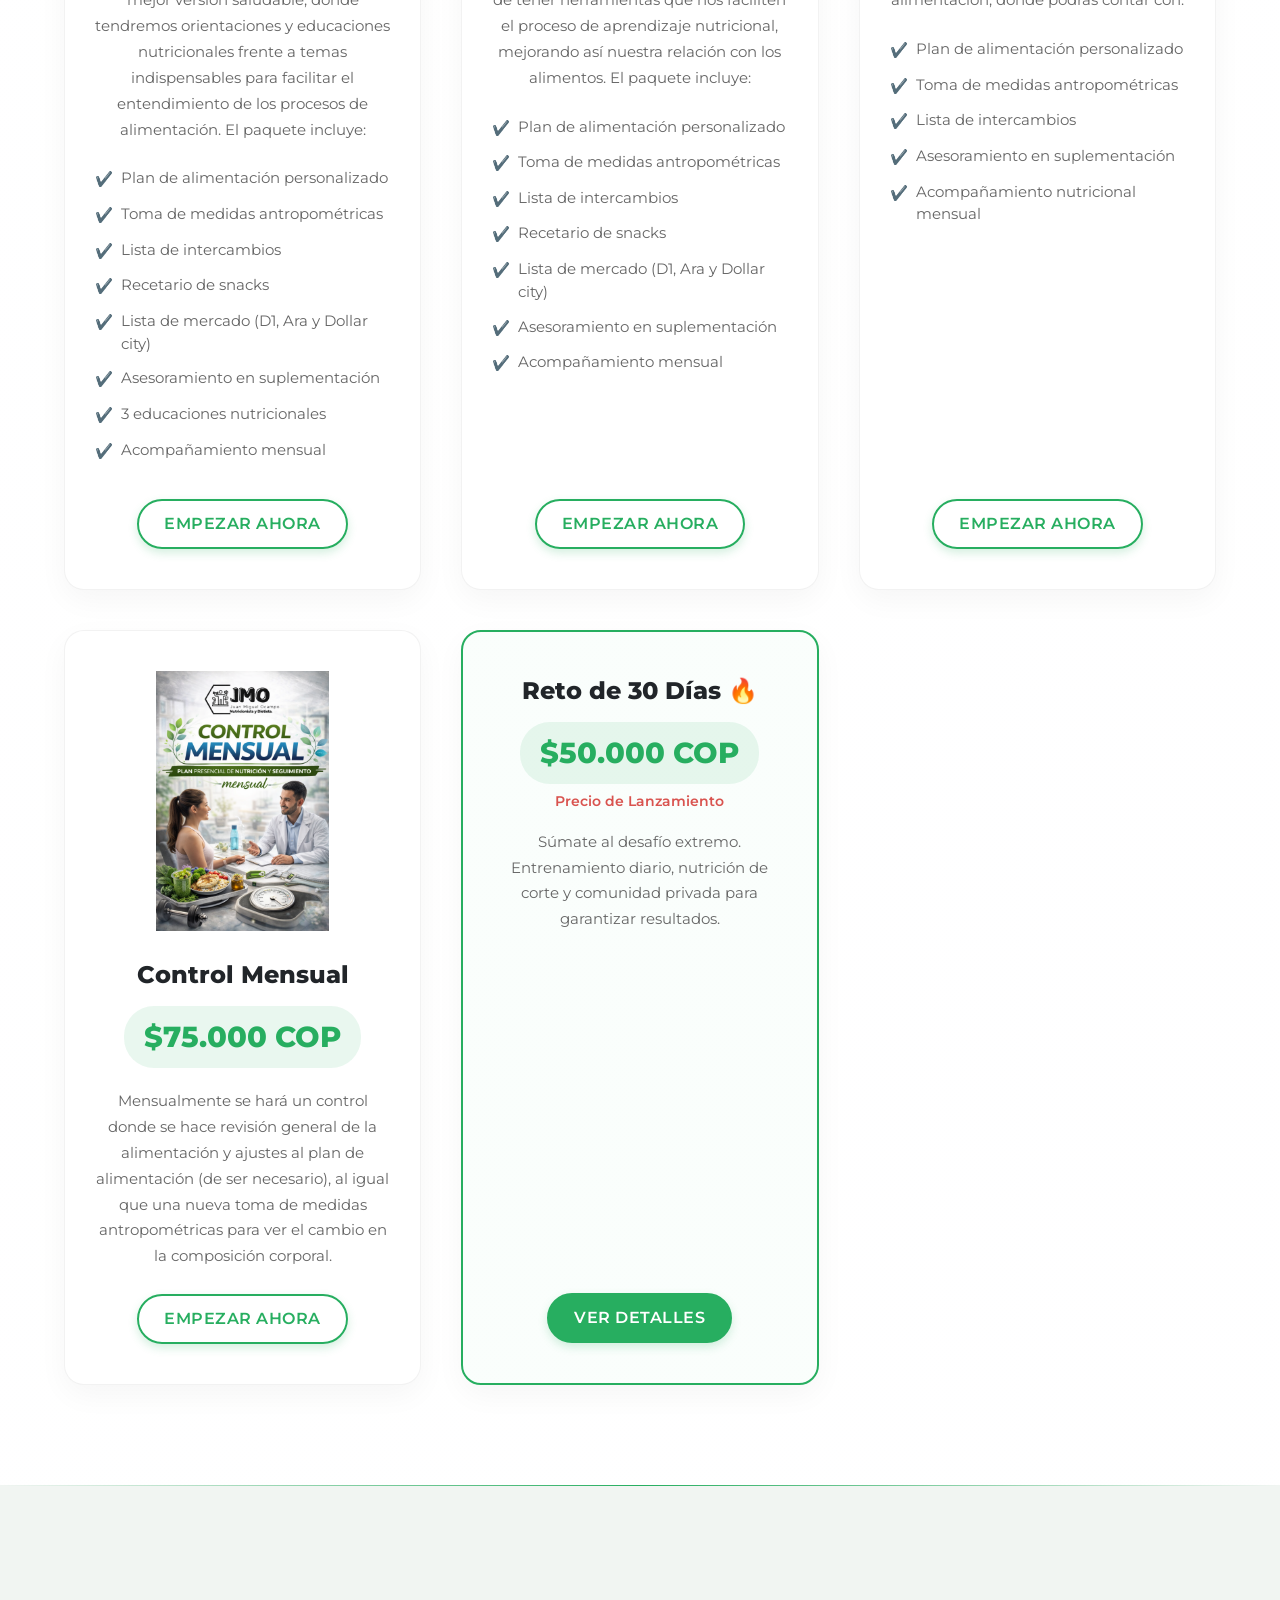
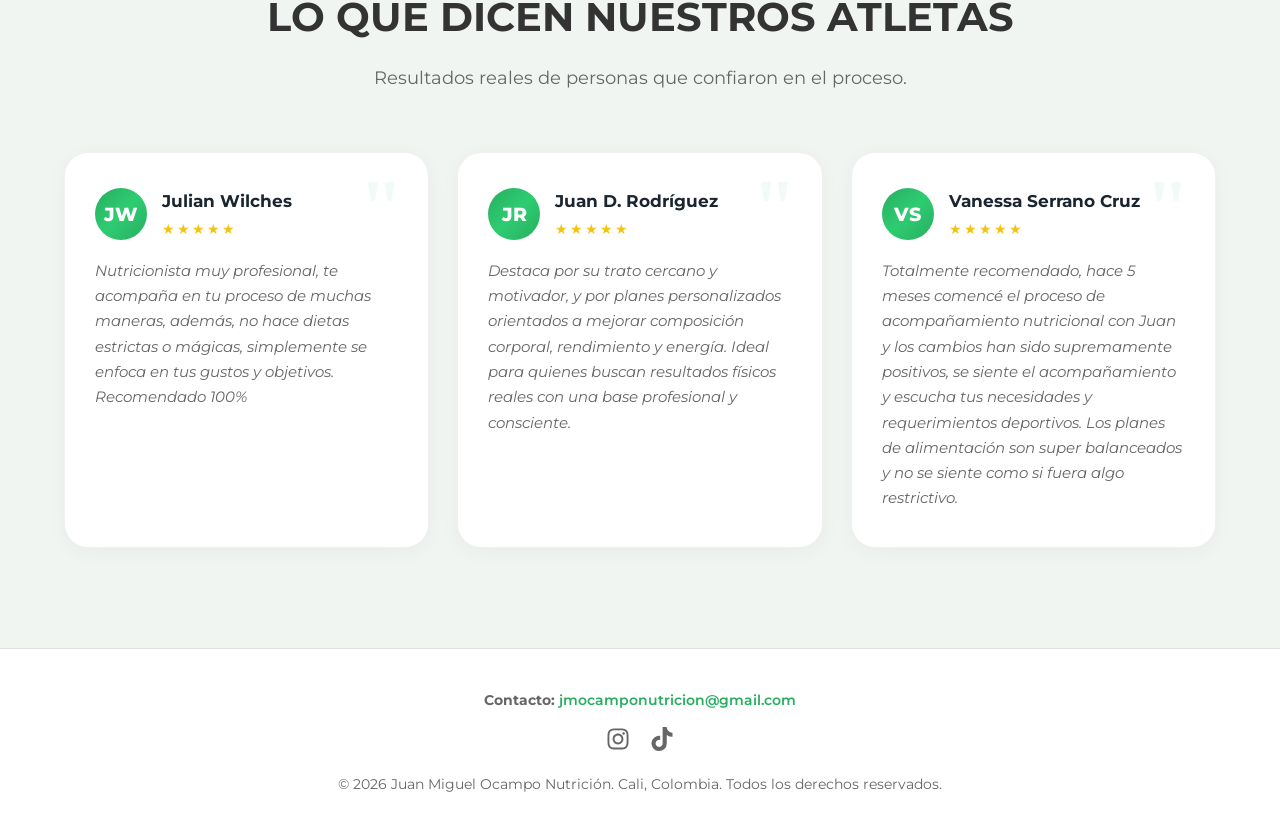
==== commit 6c3a53d4: "Add files via upload" ====
--- a/index.html
+++ b/index.html
@@ -147,9 +147,28 @@
             justify-content: center;
             text-align: center;
             padding: 0 20px;
-            background: linear-gradient(135deg, rgba(248, 249, 250, 0.9) 0%, rgba(233, 236, 239, 0.9) 100%), url('img/hero_gym.png') no-repeat center center/cover;
             position: relative;
             overflow: hidden;
+        }
+
+        .hero-video {
+            position: absolute;
+            top: 50%;
+            left: 50%;
+            min-width: 100%;
+            min-height: 100%;
+            width: auto;
+            height: auto;
+            transform: translate(-50%, -50%);
+            object-fit: cover;
+            z-index: 0;
+        }
+
+        .hero-overlay {
+            position: absolute;
+            inset: 0;
+            background: linear-gradient(135deg, rgba(248, 249, 250, 0.88) 0%, rgba(220, 230, 225, 0.85) 100%);
+            z-index: 1;
         }
 
         .hero h1 {
@@ -391,6 +410,19 @@
                 height: 60px;
             }
 
+            .hero {
+                height: 100svh;
+                min-height: -webkit-fill-available;
+            }
+
+            .hero-video {
+                width: 100%;
+                height: 100%;
+                min-width: unset;
+                min-height: unset;
+                object-fit: cover;
+            }
+
             .hero h1 {
                 font-size: 2.3rem;
             }
@@ -563,7 +595,11 @@
     </nav>
 
     <header class="hero" id="inicio">
-        <div class="hero-content">
+        <video class="hero-video" autoplay muted loop playsinline poster="img/hero_gym.png">
+            <source src="img/VIDEO_HERO_JMO.mp4" type="video/mp4">
+        </video>
+        <div class="hero-overlay"></div>
+        <div class="hero-content" style="position: relative; z-index: 2;">
             <h1 class="slide-up">Lleva tu cuerpo al <span>siguiente nivel</span></h1>
             <p class="fade-in" style="transition-delay: 0.2s;">Nutrición deportiva y clínica basada en evidencia
                 científica. Planes 100% personalizados para maximizar
